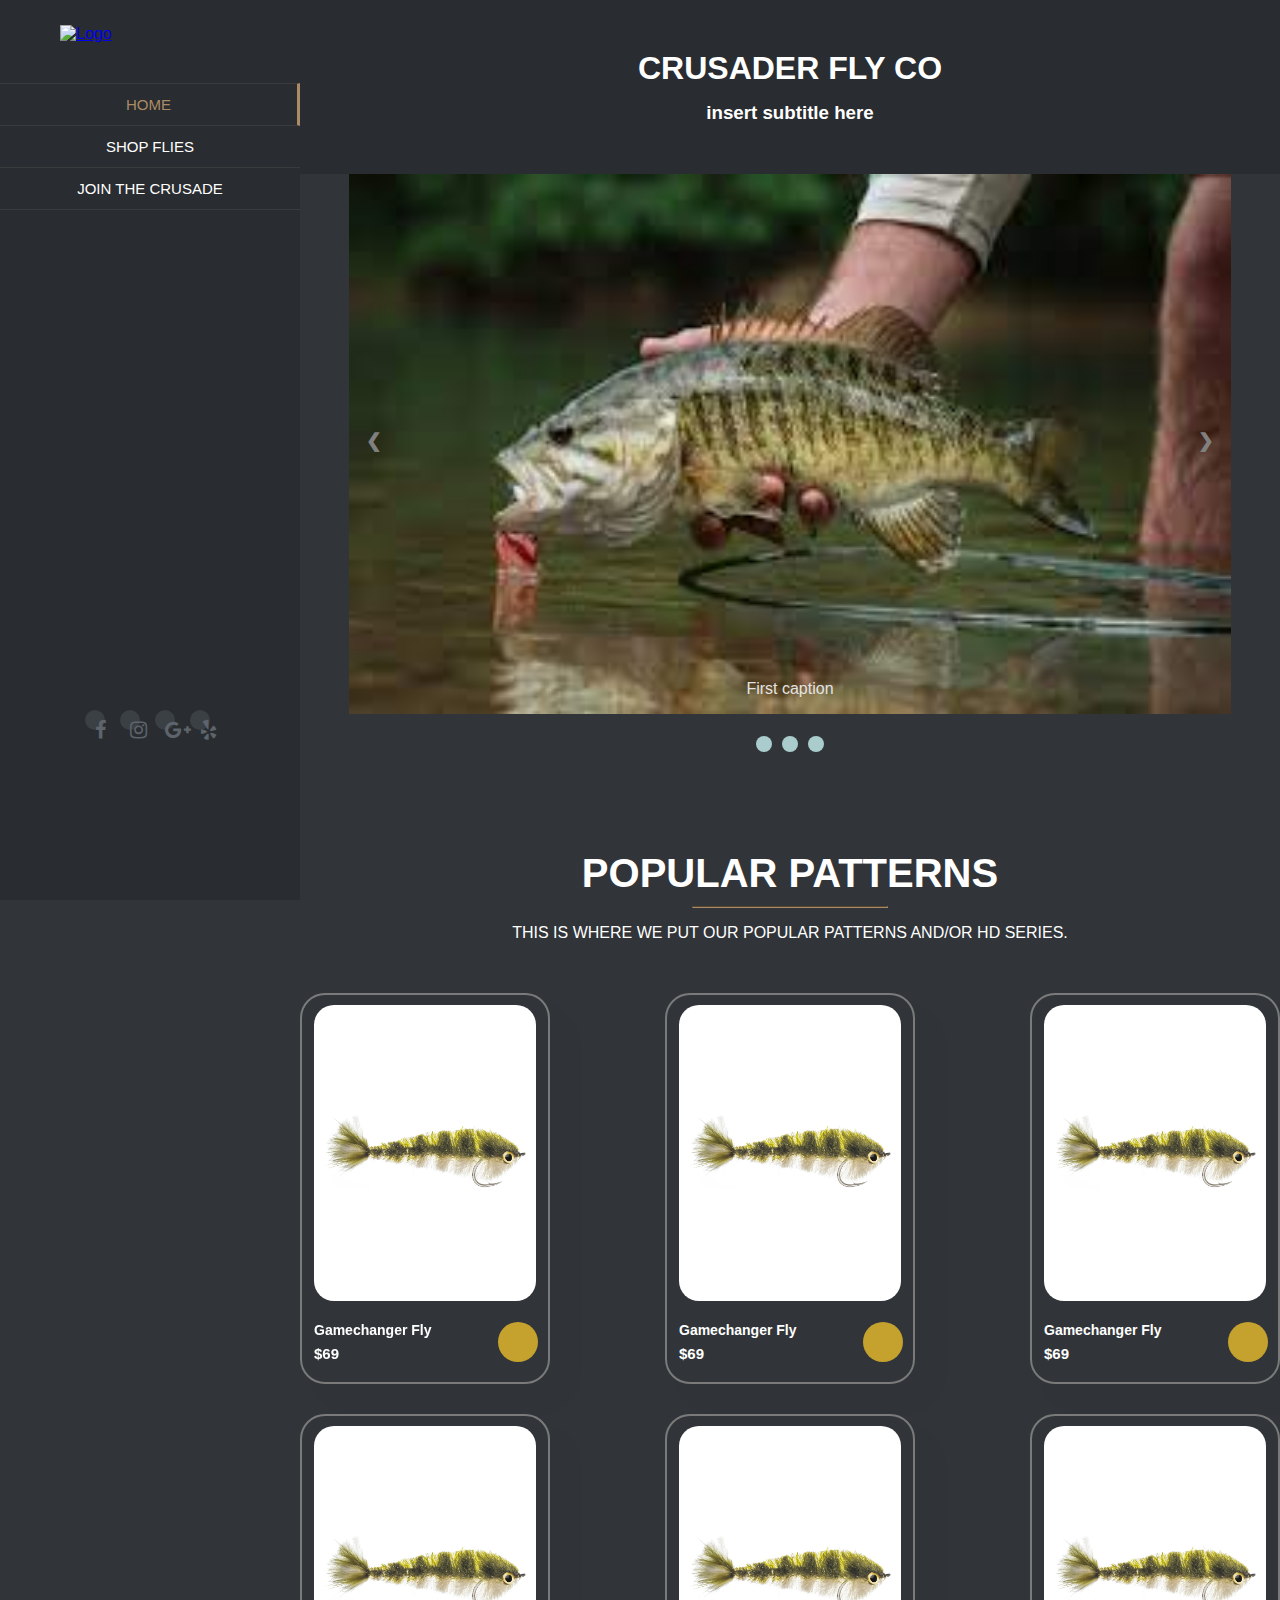
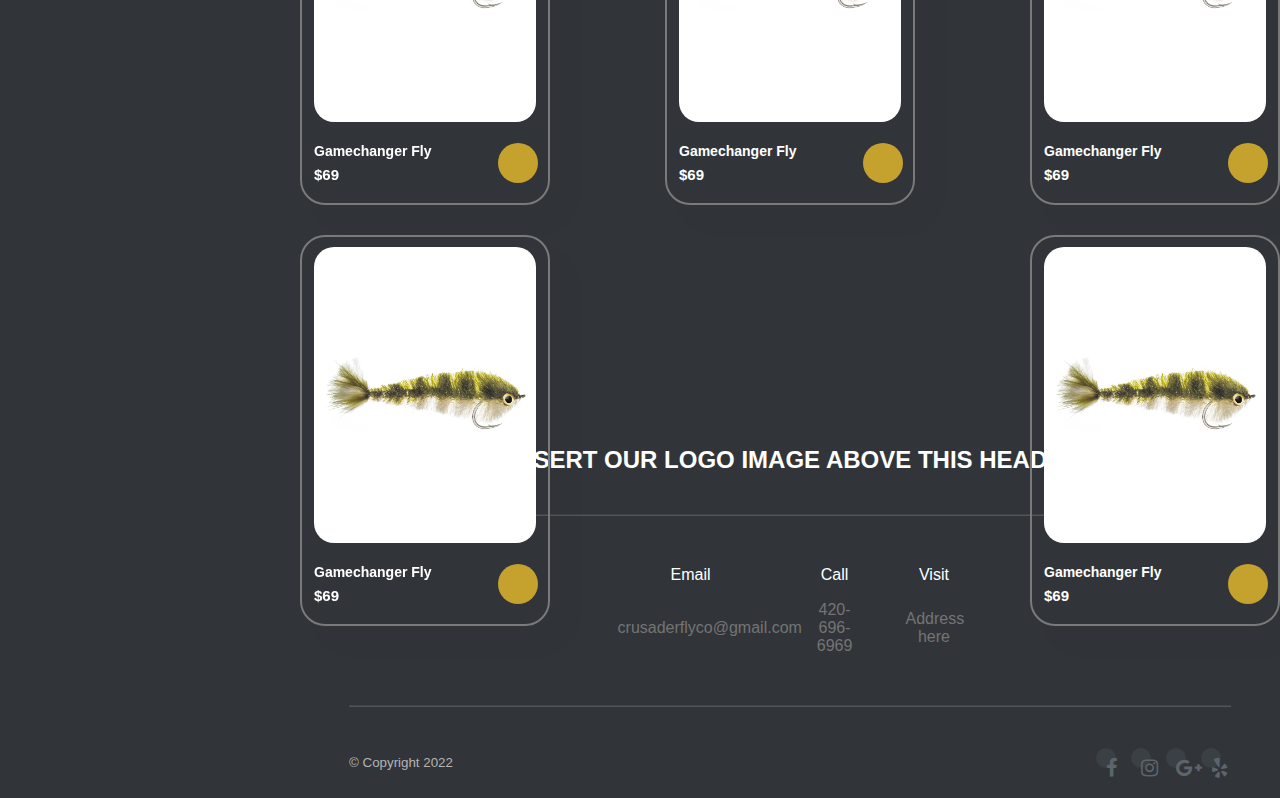
==== index.html @ 62d6f53c "errors" ====
<!DOCTYPE html>
<html lang="en">
<head>
    <meta charset="UTF-8">
    <meta http-equiv="X-UA-Compatible" content="IE=edge">
    <meta name="viewport" content="width=device-width, initial-scale=1.0">
    <title>Crusader Fly Co.</title>
    <link rel="stylesheet" href="/develop/style.css">
    <link href="https://stackpath.bootstrapcdn.com/font-awesome/4.7.0/css/font-awesome.min.css" rel="stylesheet"
    integrity="sha384-wvfXpqpZZVQGK6TAh5PVlGOfQNHSoD2xbE+QkPxCAFlNEevoEH3Sl0sibVcOQVnN" crossorigin="anonymous">
</head>
<body>
 <!--main section-->
 <div class="fly-shop-container">

     <!--left nav-->
     <div class="left-nav-column">
        <a href="/"><img class="logo" src="" alt="Logo"></a>
        <nav>
            <ul class="left-navbar">
                <li class="left-navbar-li-top active"><a href="#">Home</a></li>
                <li><a href="#">Shop Flies</a></li>
                <li><a href="#">Join the Crusade</a></li>
            </ul>
        </nav>
        <div class="social-icons">
            <ul>
                <li>
                    <a href="#" target="_blank"><i class="fa fa-facebook"></i></a>
                </li>
                <li>
                    <a href="#" target="_blank"><i class="fa fa-instagram"></i></a>
                </li>
                <li>
                    <a href="#" target="_blank"><i class="fa fa-google-plus"></i></a>
                </li>
                <li>
                    <a href="#" target="_blank"><i class="fa fa-yelp"></i></a>
                </li>
            </ul>
        </div>
     </div>


     <!-- header section -->
     <div class="header">
        <h1>CRUSADER FLY CO</h1>
        <h3 class="header-h3">insert subtitle here</h3>
    </div>


    <!-- body section -->
    <div class="body">
        <div class="body-container">

            <div class="slideshow-container fade">
                <!-- Full images with numbers and message Info -->
                <div class="Containers">
                  <img src="../carousel-images/smallmouth.jpeg" class="carousel-img1" style="width:100%">
                  <div class="Info">First caption</div>
                </div>
              
                <div class="Containers">
                  <img src="../carousel-images/musky.jpeg" class="carousel-img2" style="width:100%">
                  <div class="Info">Second Caption</div>
                </div>
              
                <div class="Containers">
                  <img src="../carousel-images/trout.jpeg" class="carousel-img3" style="width:100%">
                  <div class="Info">Third Caption</div>
                </div>

                 
                <div class="Containers">
                    <img src="../carousel-images/flyguy.jpeg" class="carousel-img4" style="width:100%">
                    <div class="Info">fourth Caption</div>
                  </div>
              
                <!-- Back and forward buttons -->
                <a class="Back" onclick="plusSlides(-1)">&#10094;</a>
                <a class="forward" onclick="plusSlides(1)">&#10095;</a>
              </div>
              <br>
              
              <!-- The circles/dots -->
              <div style="text-align:center">
                <span class="dots" onclick="currentSlide(1)"></span>
                <span class="dots" onclick="currentSlide(2)"></span>
                <span class="dots" onclick="currentSlide(3)"></span>
              </div> 
        </div>

<section id="product1">
        <div class="popular-patterns">
            <div class="popular-patterns-text">
                <h2>POPULAR PATTERNS</h2>
                <hr class="hr-two">
                <p>this is where we put our popular patterns and/or HD series.</p>
            <div class="pro-container">
               <div class="pro">
                   <img src="../popular-patterns-img/chockletts-mini-finesse-game-changer-tan-olive.jpeg" alt="gamechanger">
                   <div class="des">
                    <span></span>
                       <h5>Gamechanger Fly</h5>
                       <h4>$69</h4>
                   </div>
                   <a href="#"><i class="fal fa-shopping-cart cart"></i></a>
               </div>

               <div class="pro">
                <img src="../popular-patterns-img/chockletts-mini-finesse-game-changer-tan-olive.jpeg" alt="gamechanger">
                <div class="des">
                 <span></span>
                    <h5>Gamechanger Fly</h5>
                    <h4>$69</h4>
                </div>
                <a href="#"><i class="fal fa-shopping-cart cart"></i></a>
            </div>

            <div class="pro">
                <img src="../popular-patterns-img/chockletts-mini-finesse-game-changer-tan-olive.jpeg" alt="gamechanger">
                <div class="des">
                 <span></span>
                    <h5>Gamechanger Fly</h5>
                    <h4>$69</h4>
                </div>
                <a href="#"><i class="fal fa-shopping-cart cart"></i></a>
            </div>

            <div class="pro">
                <img src="../popular-patterns-img/chockletts-mini-finesse-game-changer-tan-olive.jpeg" alt="gamechanger">
                <div class="des">
                 <span></span>
                    <h5>Gamechanger Fly</h5>
                    <h4>$69</h4>
                </div>
                <a href="#"><i class="fal fa-shopping-cart cart"></i></a>
            </div>

            <div class="pro">
                <img src="../popular-patterns-img/chockletts-mini-finesse-game-changer-tan-olive.jpeg" alt="gamechanger">
                <div class="des">
                 <span></span>
                    <h5>Gamechanger Fly</h5>
                    <h4>$69</h4>
                </div>
                <a href="#"><i class="fal fa-shopping-cart cart"></i></a>
            </div>

            <div class="pro">
                <img src="../popular-patterns-img/chockletts-mini-finesse-game-changer-tan-olive.jpeg" alt="gamechanger">
                <div class="des">
                 <span></span>
                    <h5>Gamechanger Fly</h5>
                    <h4>$69</h4>
                </div>
                <a href="#"><i class="fal fa-shopping-cart cart"></i></a>
            </div>

            <div class="pro">
                <img src="../popular-patterns-img/chockletts-mini-finesse-game-changer-tan-olive.jpeg" alt="gamechanger">
                <div class="des">
                 <span></span>
                    <h5>Gamechanger Fly</h5>
                    <h4>$69</h4>
                </div>
                <a href="#"><i class="fal fa-shopping-cart cart"></i></a>
            </div>

            <div class="pro">
                <img src="../popular-patterns-img/chockletts-mini-finesse-game-changer-tan-olive.jpeg" alt="gamechanger">
                <div class="des">
                 <span></span>
                    <h5>Gamechanger Fly</h5>
                    <h4>$69</h4>
                </div>
                <a href="#"><i class="fal fa-shopping-cart cart"></i></a>
            </div>

            </div>
            </div>
        </div>
</section>

    
<footer>
            <div class="logo-container">
                <!-- <img class="footer-logo" src="/assets/img/Logo-Newport-Transparent-White.png"  alt="logo"> -->
                <h2 class="footer-h2">Insert our logo image above this header</h2>
            </div>
            <hr class="footer-hr">

            <table class="footer-table">
                <tr>
                    <td>Email</td>
                    <td>Call</td>
                    <td>Visit</td>
                </tr>
                <tr class="third">
                    <td>crusaderflyco@gmail.com</td>
                    <td>420-696-6969</td>
                    <td>Address here</td>
                </tr>
            </table>

            <hr class="footer-hr">

            <p><small>&copy; Copyright 2022</small></p>
            <div class="social-icons-footer">
                <ul>
                    <li>
                        <a href="#" target="_blank"><i class="fa fa-facebook"></i></a>
                    </li>
                    <li>
                        <a href="#" target="_blank"><i class="fa fa-instagram"></i></a>
                    </li>
                    <li>
                        <a href="#" target="_blank"><i class="fa fa-google-plus"></i></a>
                    </li>
                    <li>
                        <a href="#" target="_blank"><i class="fa fa-yelp"></i></a>
                    </li>
                </ul>
            </div>

        </div>
</footer>
    </div>
</div>

<script src="/develop/script.js"></script>
</body>
</html>
---- develop/style.css ----
* {
    margin: 0;
    padding: 0;
    scroll-snap-align: start;
    scroll-behavior: smooth;
}

body {
    font-family: "Unica One", Arial, Helvetica, sans-serif;
    background-color: #313539;
}

/* CSS Grid */

.fly-shop-container {
    display: grid;
    grid-template-columns: 300px 1fr;
    grid-column-gap: 0px;
    grid-row-gap: 0px;
}

.left-nav-column {
    grid-area: 1 / 1 / 3 / 2;
}

.header {
    grid-area: 1 / 2 / 2 / 3;
}

.body {
    grid-area: 2 / 2 / 3 / 3;
}

/* header */

.header {
    text-align: center;
    background-color: #292c30;
    color: #fff;
    padding: 50px;
}

.header-h3 {
    margin-top: 15px;
}

/* left nav column */

.left-nav-column {
    background-color: #292c30;
    position: fixed;
    height: 100vh;
    width: 300px;
}

.logo {
    width: 200px;
    height: auto;
    display: block;
    padding: 10px;
    margin: 15px auto 30px auto;
}

.left-navbar {
    display: block;
    text-align: center;
    list-style: none;
}

.left-navbar li {
    border-bottom: 1px solid rgba(82, 82, 82, 0.4);
    padding: 12px;
    text-transform: uppercase;
    font-size: 15px;
}

.left-navbar li a {
    color: #fff;
    text-decoration: none;
}

.left-navbar-li-top {
    border-top: 1px solid rgba(82, 82, 82, 0.4);
}

.active {
    border-right: 3px solid #ab8b65;
}

.active a {
    color: #ab8b65 !important;
}

.social-icons {
    margin-top: 20px;
}

.social-icons {
    text-align: center;
    padding-top: 450px;
}

.social-icons ul {
    display: inline-block;
}

.social-icons ul li {
    list-style-type: none;
    float: left;
    padding: 30px 10px 0 5px;
    font-size: 20px;
}

.fa {
    background-color: #3b4045;
    color: #5d646b;
    padding: 10px;
    width: 20px;
    height: 20px;
    border-radius: 50%;
}

.fa:hover {
    opacity: .6;
}

/* body */

.body {
    background-color: #313539;
}

.body-container {
    width: 90%;
    margin: auto;
}

.body-main-img {
    width: 80%;
    height: auto;
    padding: 5%;
    display: block;
    margin: auto;
}

.body h1 {
    color: #fff;
    font-size: 35px;
}

.body h3 {
    color: #ab8b65;
    font-size: 15px;
}

.body h1, .body h3 {
    text-transform: uppercase;
    margin: 20px 0;
}

.hr-one {
    border-color: #ab8b65;
    width: 20%;
    margin: -5px 0 40px 0;
}

.body p {
    color: #b5b3b3;
    line-height: 30px;
    padding-bottom: 20px;
}

.body-pic-1 {
    width: 40%;
    height: auto;
    margin-bottom: 100px;
}

.image-1 {
    height: 700px;
    width: auto;
    object-fit: 100%;
}

.image-2 {
    height: 700px;
    object-fit: cover;
    width: 100%;
}

.popular-patterns {
    height: 100vh;
    background-attachment: fixed;
    background-position: center;
    background-repeat: no-repeat;
    background-size: cover;
    text-align: center;
}

.hr-two {
    border-color: #ab8b65;
    width: 20%;
    margin: auto;
}

.popular-patterns h2, .popular-patterns p {
    color: #fff;
    text-transform: uppercase;
    width: 80%;
    margin: auto;
    padding: 10px;
}

.popular-patterns h2 {
    padding-top: 95px;
    font-size: 40px;
}

.hours-table {
    color: #b5b3b3;
}

.hours-row {
    background-color: rgb(36, 41, 45);
}

.image-table {
    height: 500px;
    object-fit: cover;
    width: 100%;
}

.img-row {
    display: grid;
    grid-template-columns: repeat(2, 50%);
}

.hours-row {
    display: grid;
    grid-template-columns: repeat(2, 50%);
    background-color: rgb(36, 41, 45);
}

.left {
    grid-area: 1 / 1 / 2 / 2;
    width: 90%;
    margin: auto;
}

.right {
    grid-area: 1 / 2 / 2 / 3;
}

.left h3 {
    font-size: 25px;
}

.line-under-table {
    border-color: #ab8b65;
    width: 30%;
}

.hours-table tr td {
    padding: 15px;
    text-align: left;
}

footer {
    background-color: #313539;
    width: 90%;
    margin: auto;
    padding-top: 300px;
}

footer h2 {
    color: #fff;
}

.footer-hr {
    border-color: rgba(211, 211, 211, 0.2);
    margin: 40px 0;
}

.footer-logo {
    width: 100px;
    height: auto;
}

.logo-container {
    display: flex;
    justify-content: center;
    margin-top: 50px;
}

.footer-h2 {
    text-transform: uppercase;
    padding: 40px 0 0 10px;
}

.social-icons-footer {
    text-align: right;
    margin-top: -50px;
}

.social-icons-footer ul {
    display: inline-block;
}

.social-icons-footer ul li {
    list-style-type: none;
    float: left;
    padding: 0 10px 0 5px;
    font-size: 20px;
}

.footer-table {
    color: #fff;
    text-align: center;
    margin: auto;
}

.footer-table tr td {
    padding: 2% 5%;
}

.third  td{
    color: #747474;
}

* {box-sizing:border-box}

/* Slideshow container */
.slideshow-container {
  max-width: 1000px;
  position: relative;
  margin: auto;
}

/* Make the images invisible by default */
.Containers {
  display: none;
}

/* forward & Back buttons */
.Back, .forward {
  cursor: pointer;
  position: absolute;
  top: 48%;
  width: auto;
  margin-top: -23px;
  padding: 17px;
  color: grey;
  font-weight: bold;
  font-size: 19px;
  transition: 0.4s ease;
  border-radius: 0 5px 5px 0;
  user-select: none;
}

/* Place the "forward button" to the right */
.forward {
  right: 0;
  border-radius: 4px 0 0 4px;
}

/*when the user hovers,add a black background with some little opacity */
.Back:hover, .forward:hover {
  background-color: rgba(0,0,0,0.8);
}

/* Caption Info */
.Info {
  color: #e3e3e3;
  font-size: 16px;
  padding: 10px 14px;
  position: absolute;
  bottom: 10px;
  width: 100%;
  text-align: center;
}

/* Worknumbering (1/3 etc) */
.MessageInfo {
  color: #f2f2f3;
  font-size: 14px;
  padding: 10px 14px;
  position: absolute;
  top: 0;
}

/* The circles or bullets and indicators */
.dots {
  cursor: pointer;
  height: 16px;
  width: 16px;
  margin: 0 3px;
  background-color: #acc;
  border-radius: 50%;
  display: inline-block;
  transition: background-color 0.5s ease;
}

.enable, .dots:hover {
  background-color: #717161;
}

/* Faint animation */
.fade {
  -webkit-animation-name: fade;
  -webkit-animation-duration: 1.4s;
  animation-name: fade;
  animation-duration: 1.4s;
}

@-webkit-keyframes fade {
  from {opacity: .5}
  to {opacity: 2}
}

@keyframes fade {
  from {opacity: .5}
  to {opacity: 2}
}

.carousel-img1{
    height: 60vh;

}

.carousel-img2{
    height: 60vh;
   
}

.carousel-img3{
    height: 60vh;


}

.carousel-img4{
    height: 60vh;


}

#popular-patterns-imgs {
    display: grid;
    grid: repeat(2, 60px) / auto-flow 80px;
  }
  
  #popular-patterns-imgs > div {
    background-color: #8ca0ff;
    width: 50px;
    height: 50px;
  }

  #product1 {
      text-align: center;
  }

  #product1 .pro-container{
      display: flex;
      justify-content: space-between;
      padding-top: 20px;
      flex-wrap: wrap;
  }

  #product1 .pro {
      width: 23%;
      min-width: 250px;
      padding: 10px 12px;
      border: 2px solid rgb(122, 122, 122);
      border-radius: 25px;
      cursor: pointer;
      box-shadow: 20px 20px 30px rgba(0, 0, 0, 0.02);
      margin: 15px 0;
      transition: 0.2s ease;
      position: relative;
  }

  #product1 .pro:hover{
    box-shadow: 20px 20px 30px rgba(80, 79, 78, 0.438);
  }

  #product1 .pro img{
      width: 100%;
      border-radius: 20px;
  }

  /* h5{
      color: white;
  }
  h4{
      color: rgb(255, 255, 255);
  } */

  #product1 .pro .des{
      text-align: start;
      padding: 10px 0;
  }

  #product1 .pro .des h5{
      padding-top: 7px;
      color: white;
      font-size: 14px;
  }

  #product1 .pro .des h4{
      padding-top: 7px;
      font-size: 15px;
      font-weight: 700;
      color: white;
  }

  #product1 .pro .cart{
      width: 40px;
      height: 40px;
      line-height: 40px;
      border-radius: 50px;
      background-color: rgb(197, 162, 45);
      font-weight: 500;
      color: white;
      position: absolute;
      bottom: 20px;
      right: 10px;
  }
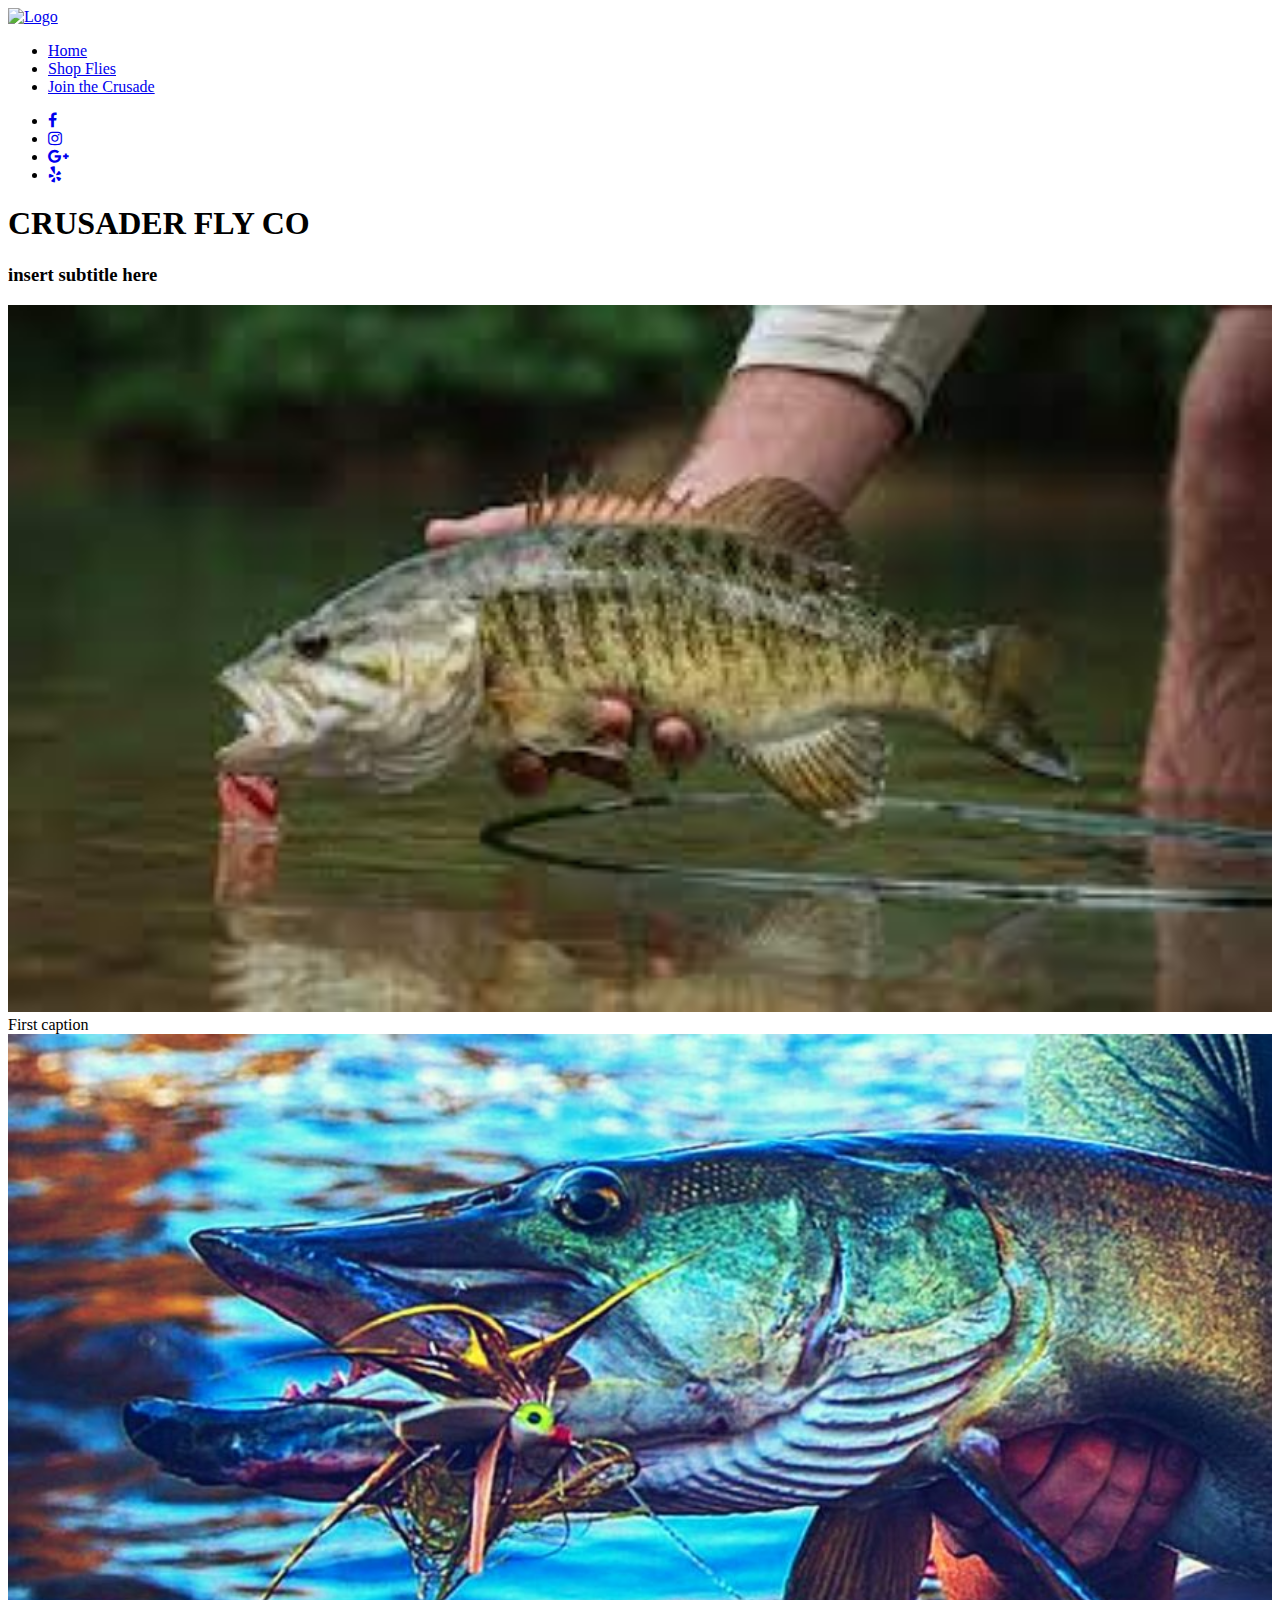
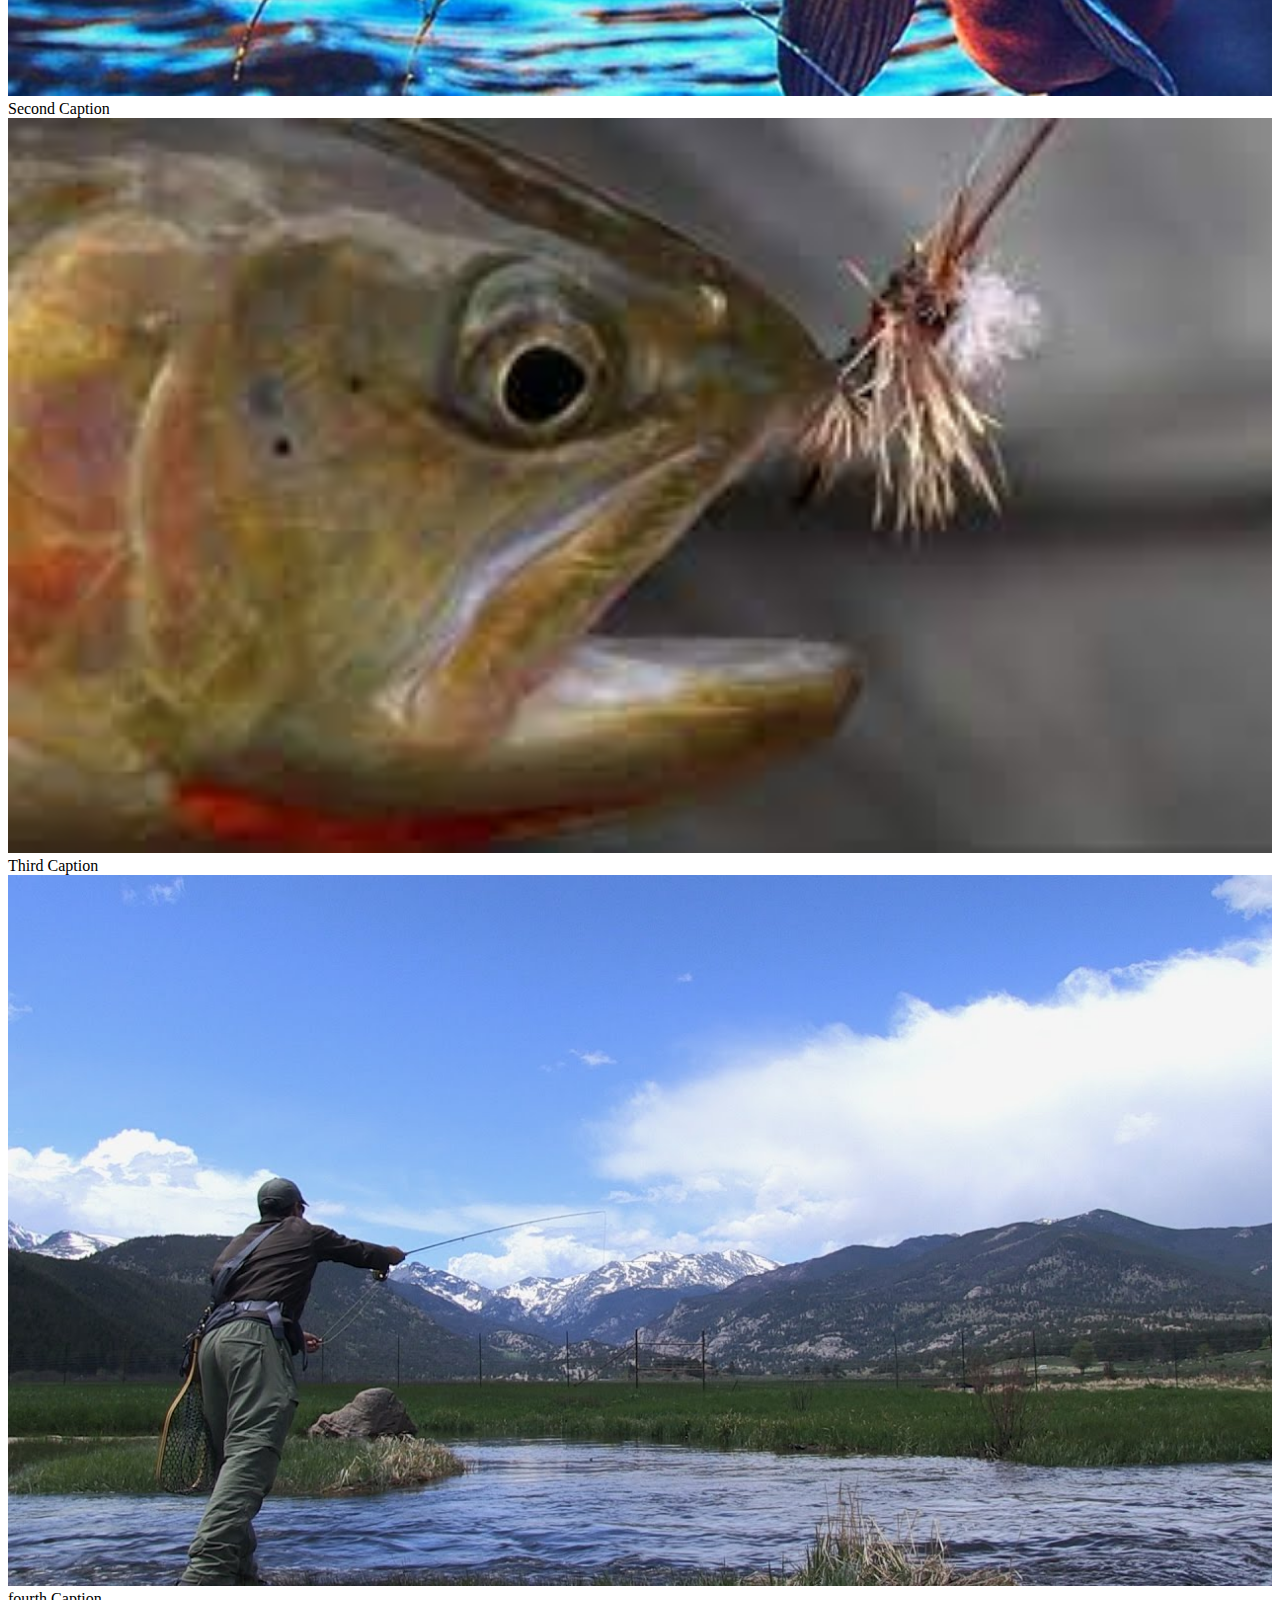
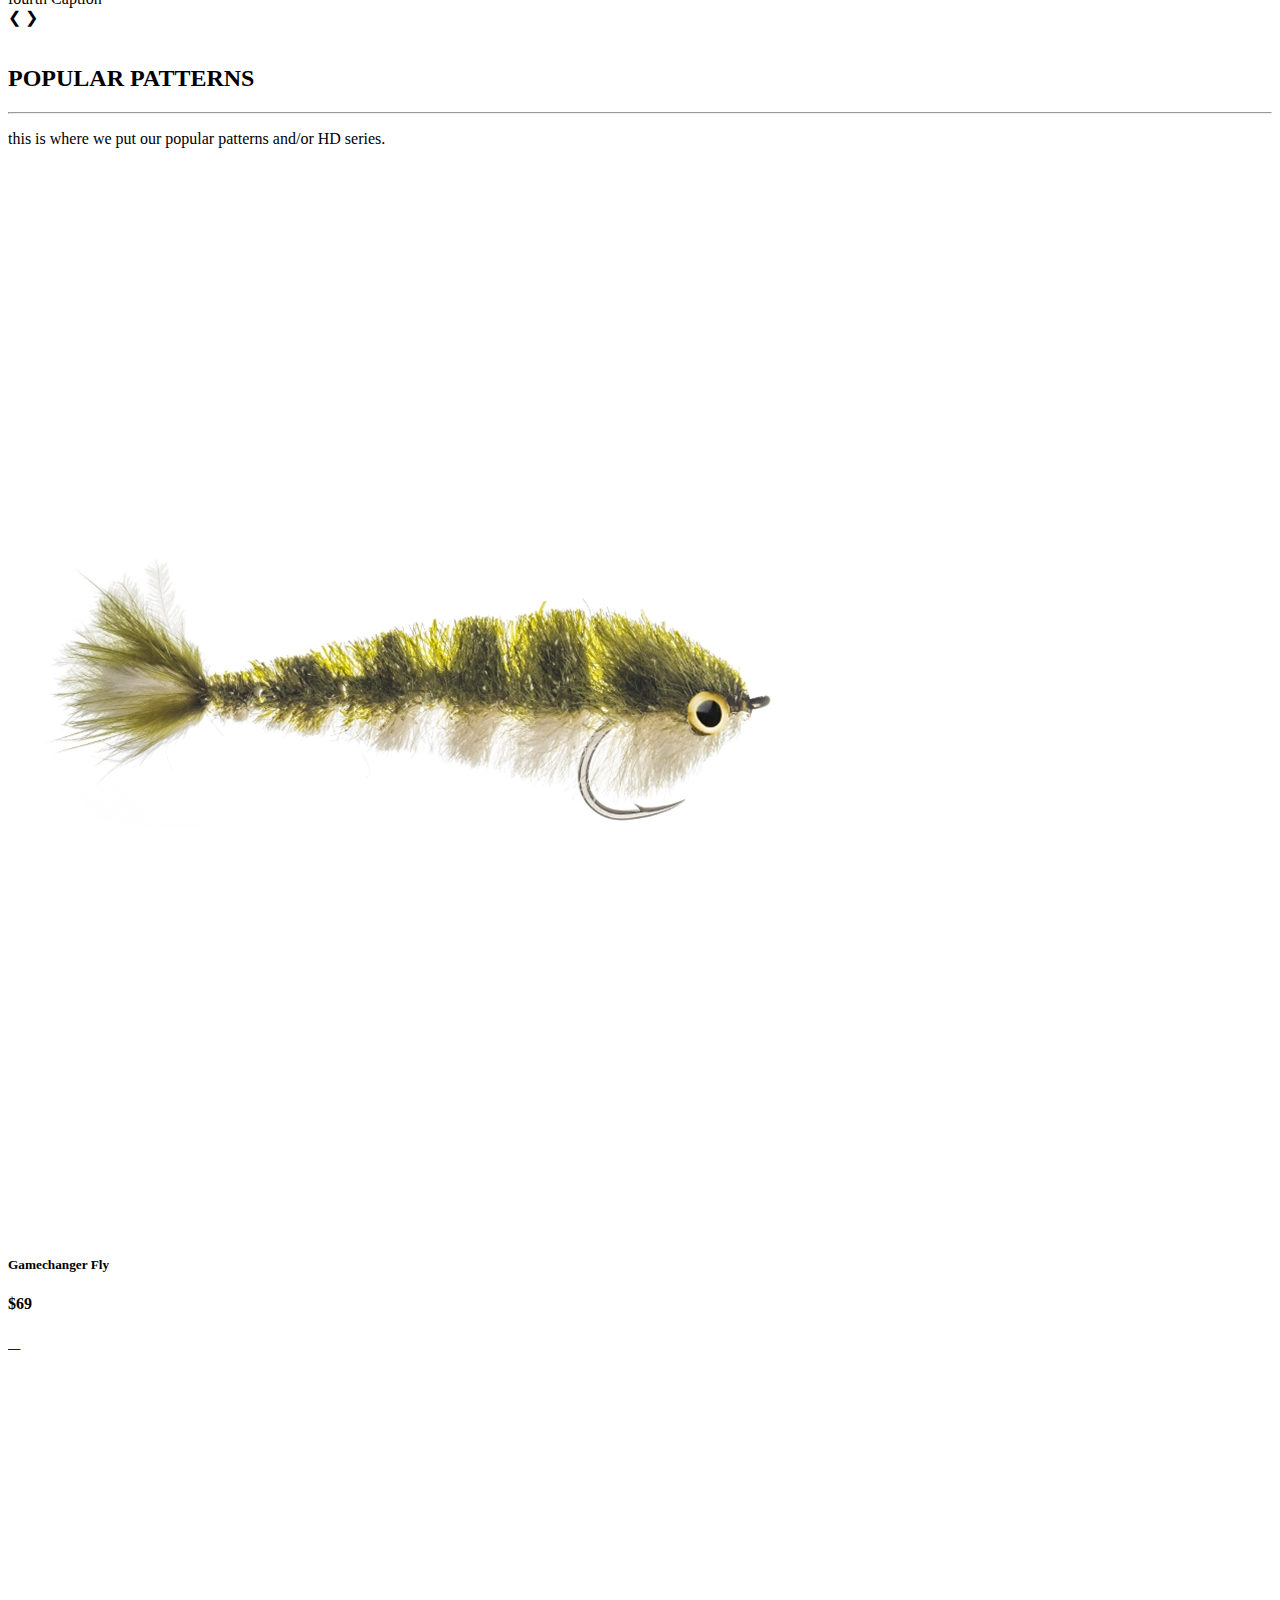
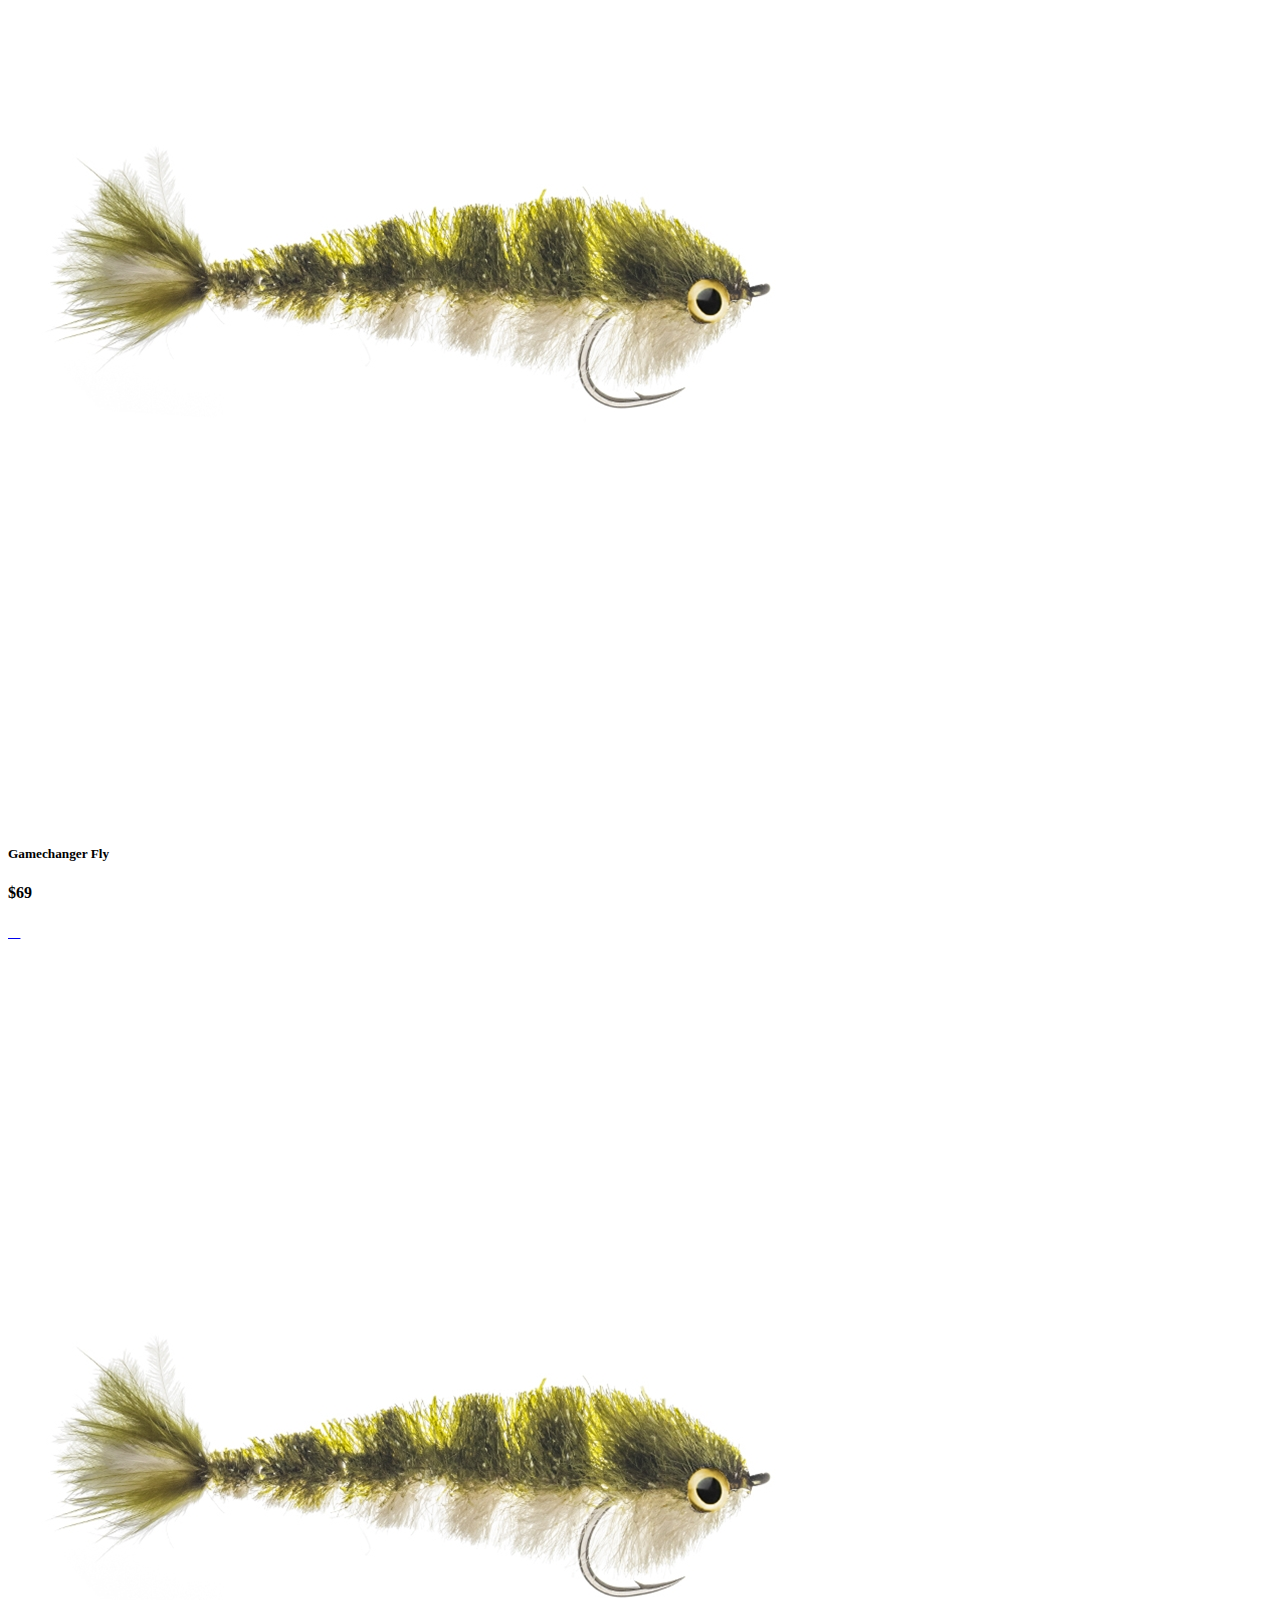
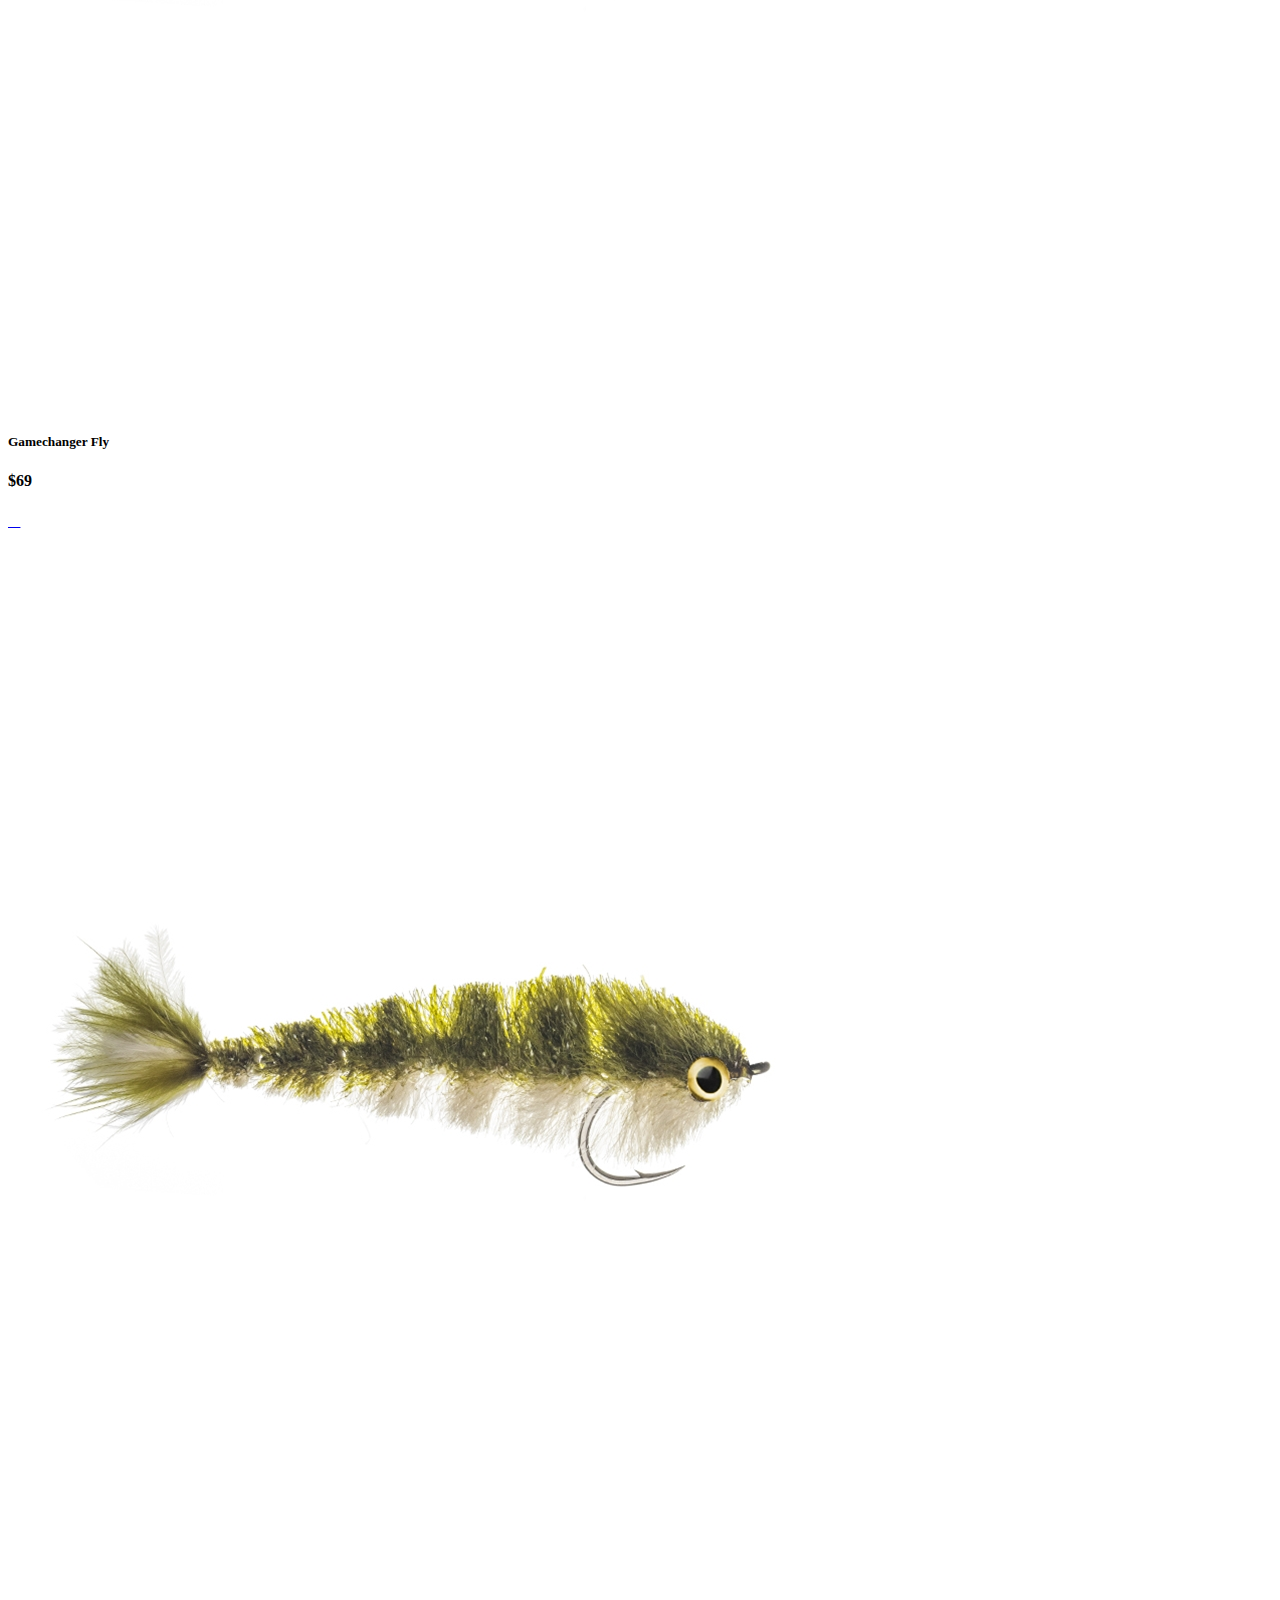
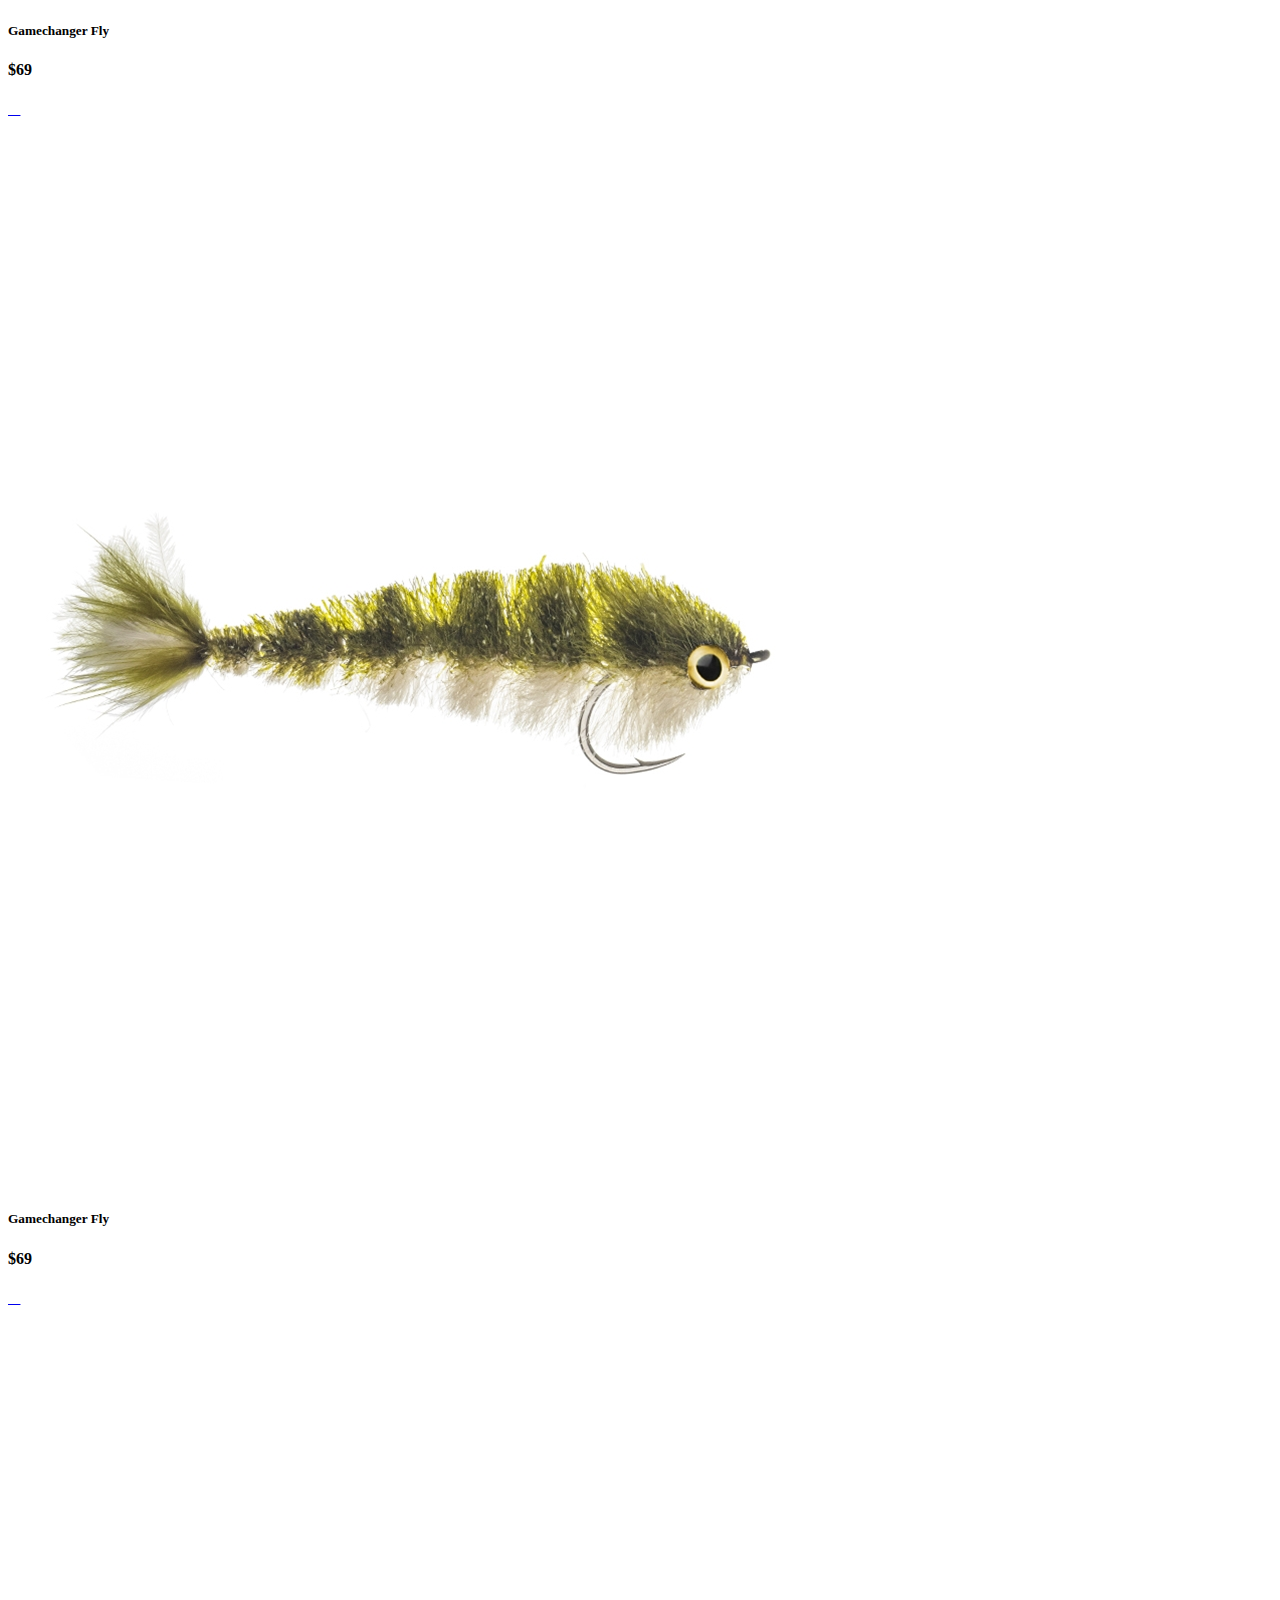
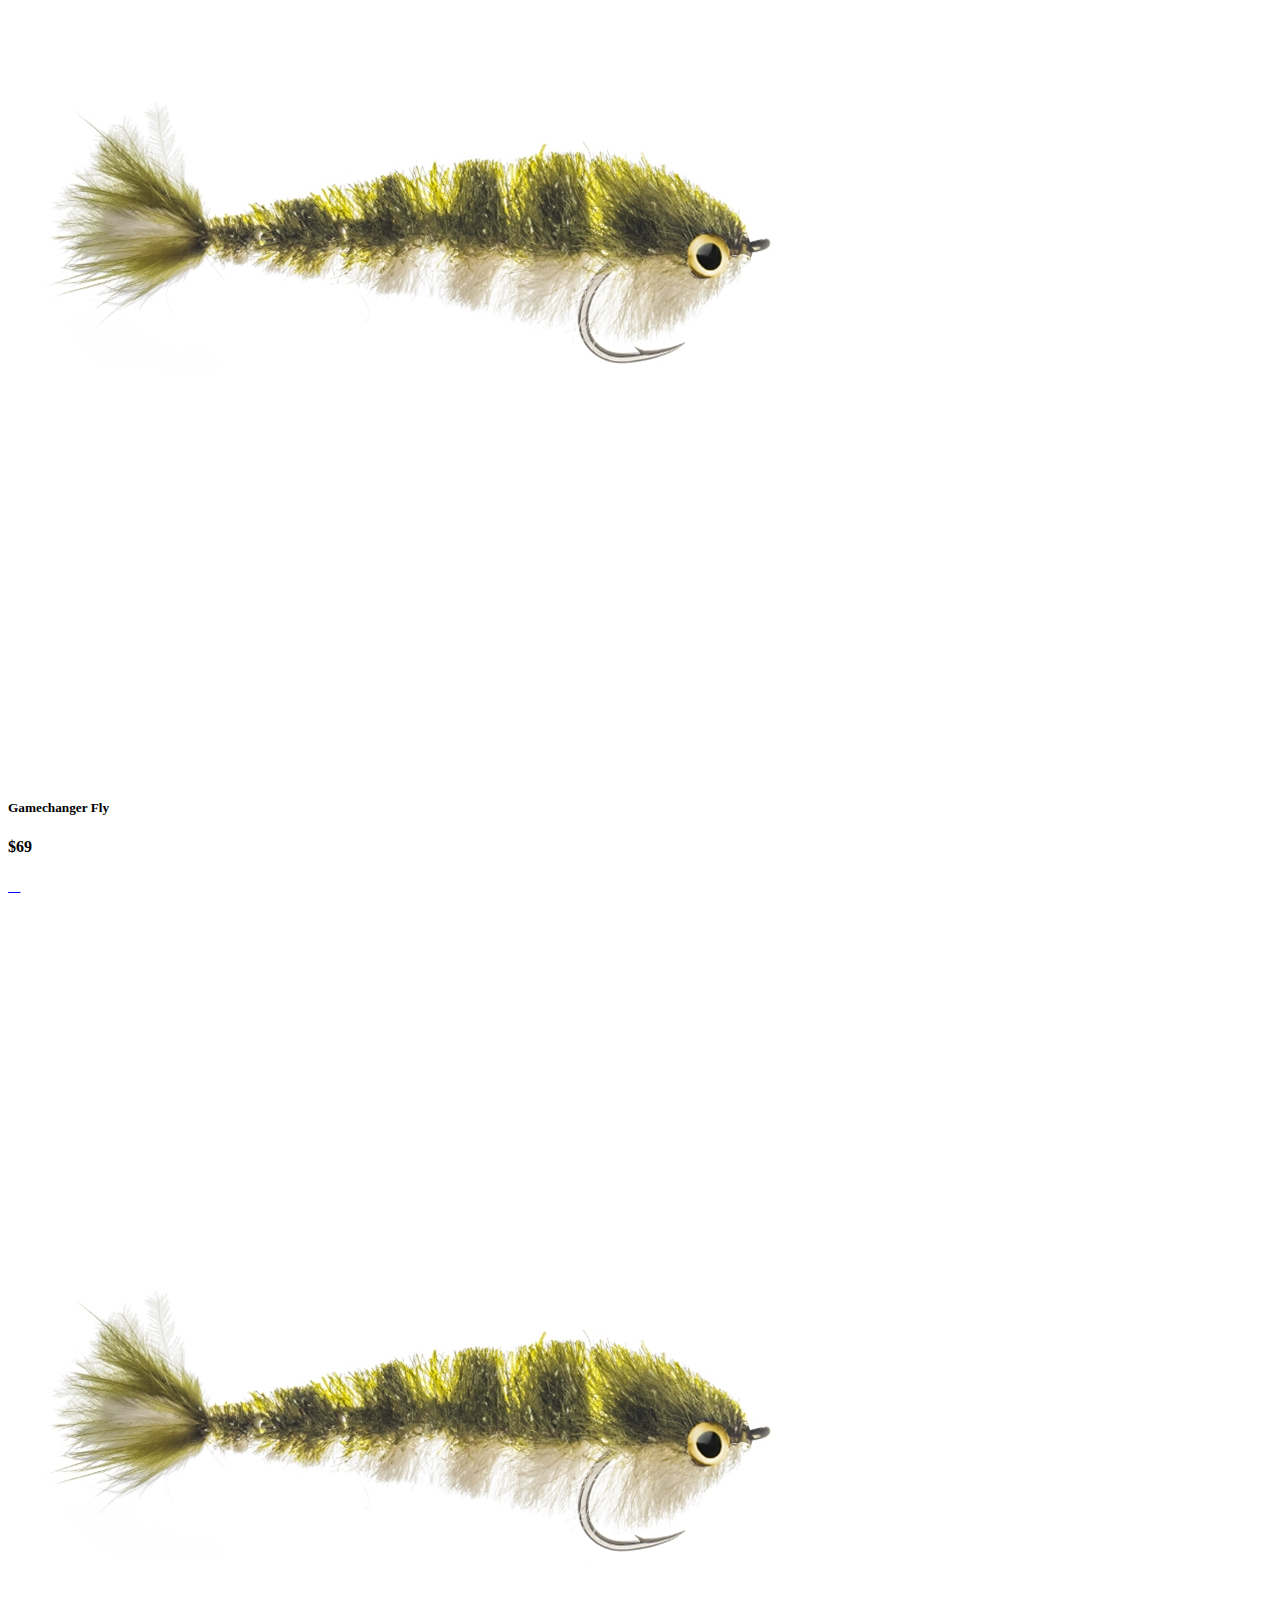
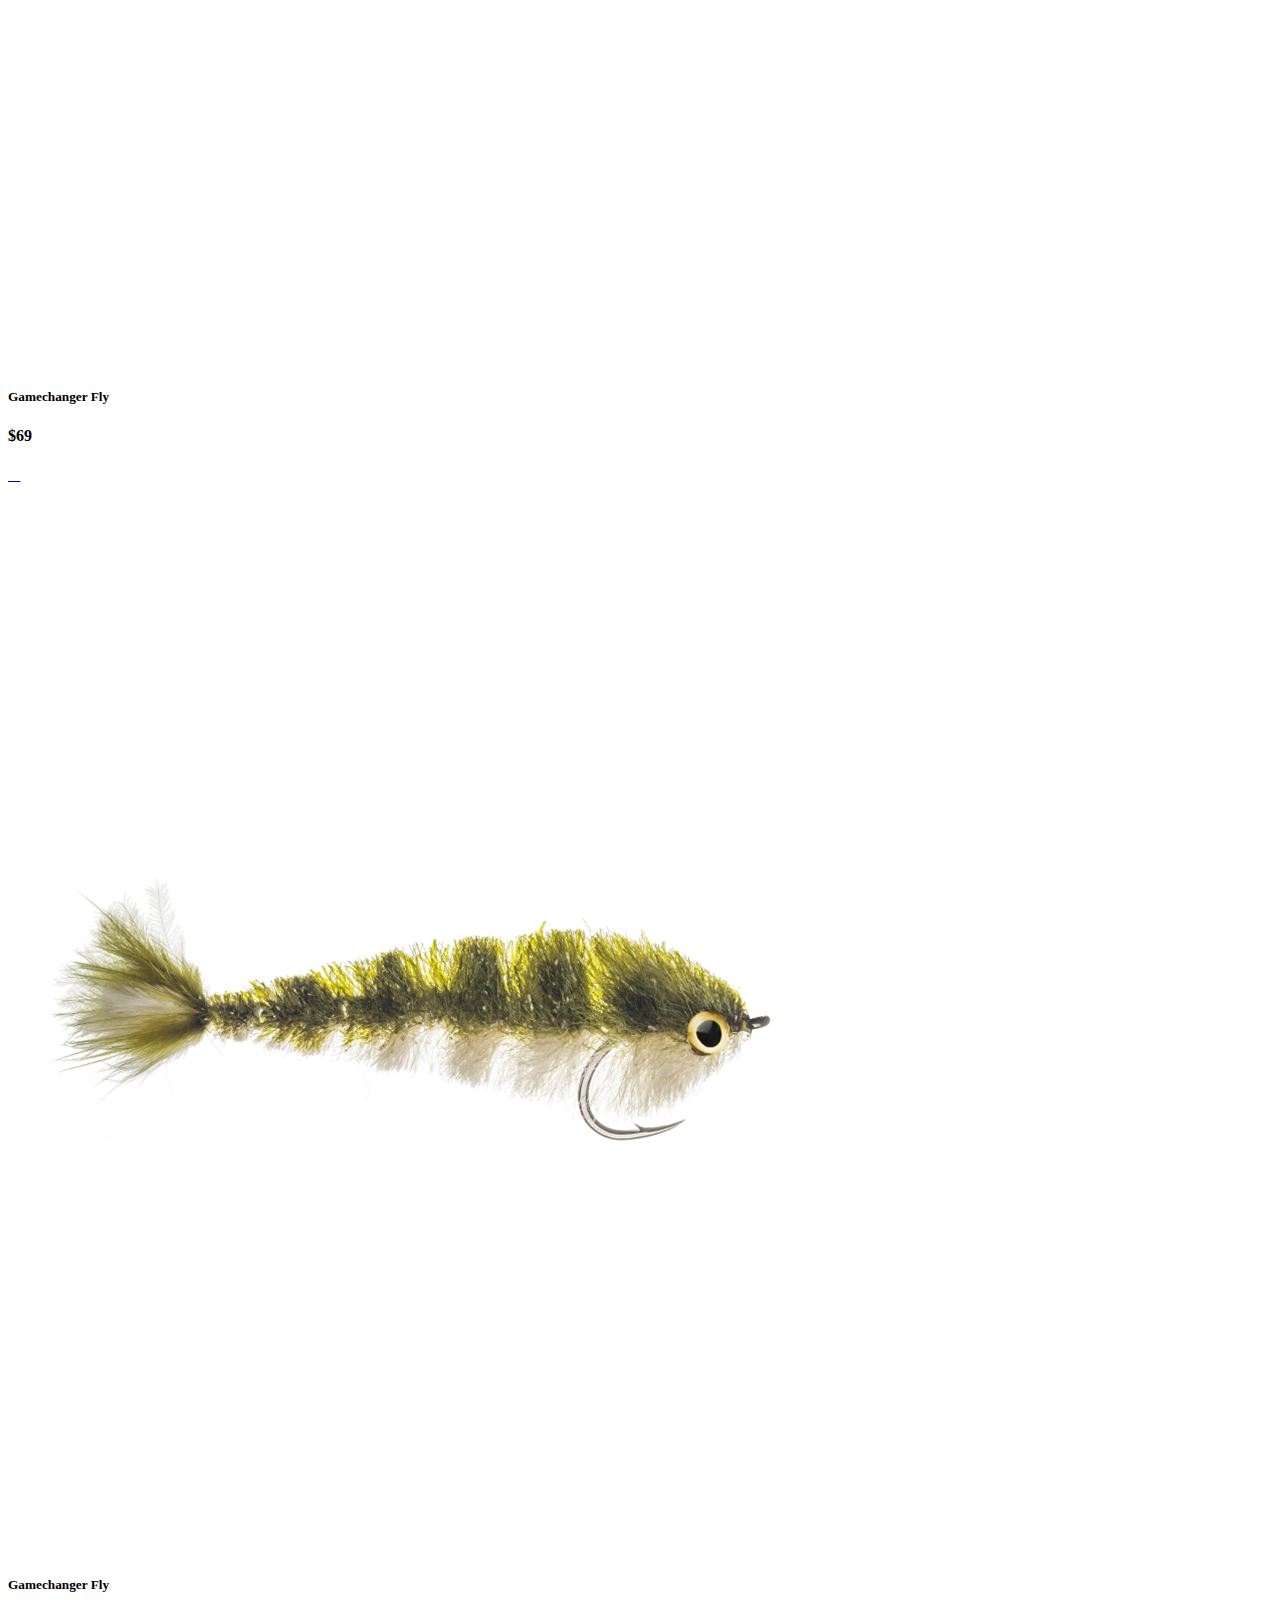
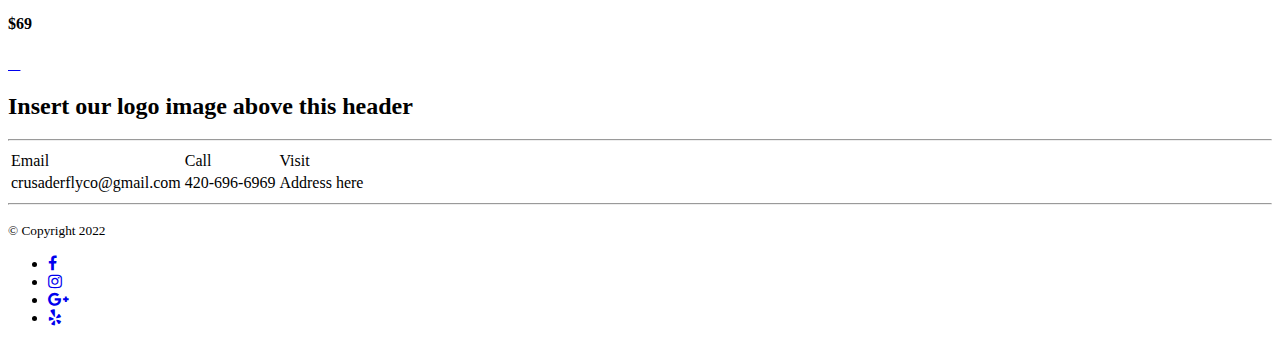
==== commit 6471f7e9: "maybe fixed" ====
--- a/index.html
+++ b/index.html
@@ -5,7 +5,7 @@
     <meta http-equiv="X-UA-Compatible" content="IE=edge">
     <meta name="viewport" content="width=device-width, initial-scale=1.0">
     <title>Crusader Fly Co.</title>
-    <link rel="stylesheet" href="/develop/style.css">
+    <link rel="stylesheet" href="style.css">
     <link href="https://stackpath.bootstrapcdn.com/font-awesome/4.7.0/css/font-awesome.min.css" rel="stylesheet"
     integrity="sha384-wvfXpqpZZVQGK6TAh5PVlGOfQNHSoD2xbE+QkPxCAFlNEevoEH3Sl0sibVcOQVnN" crossorigin="anonymous">
 </head>
@@ -228,6 +228,6 @@
     </div>
 </div>
 
-<script src="/develop/script.js"></script>
+<script src="script.js"></script>
 </body>
 </html>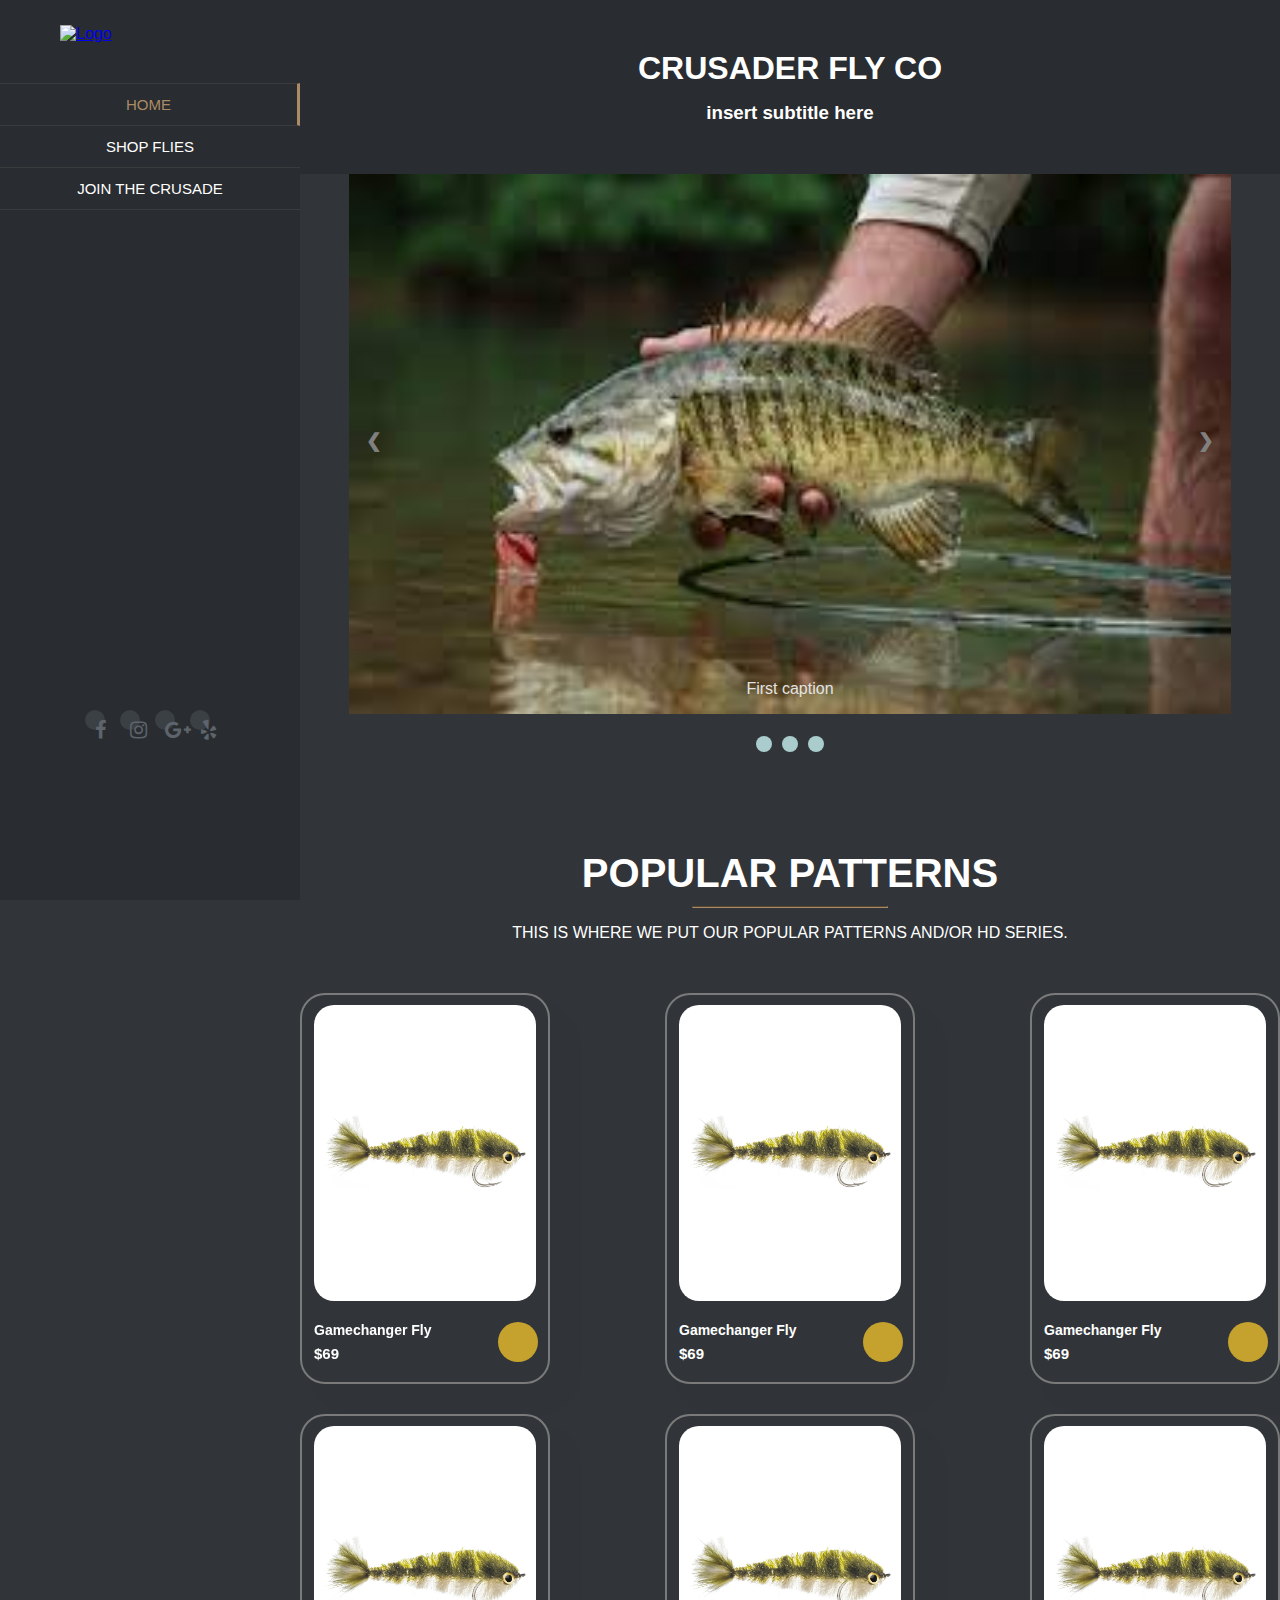
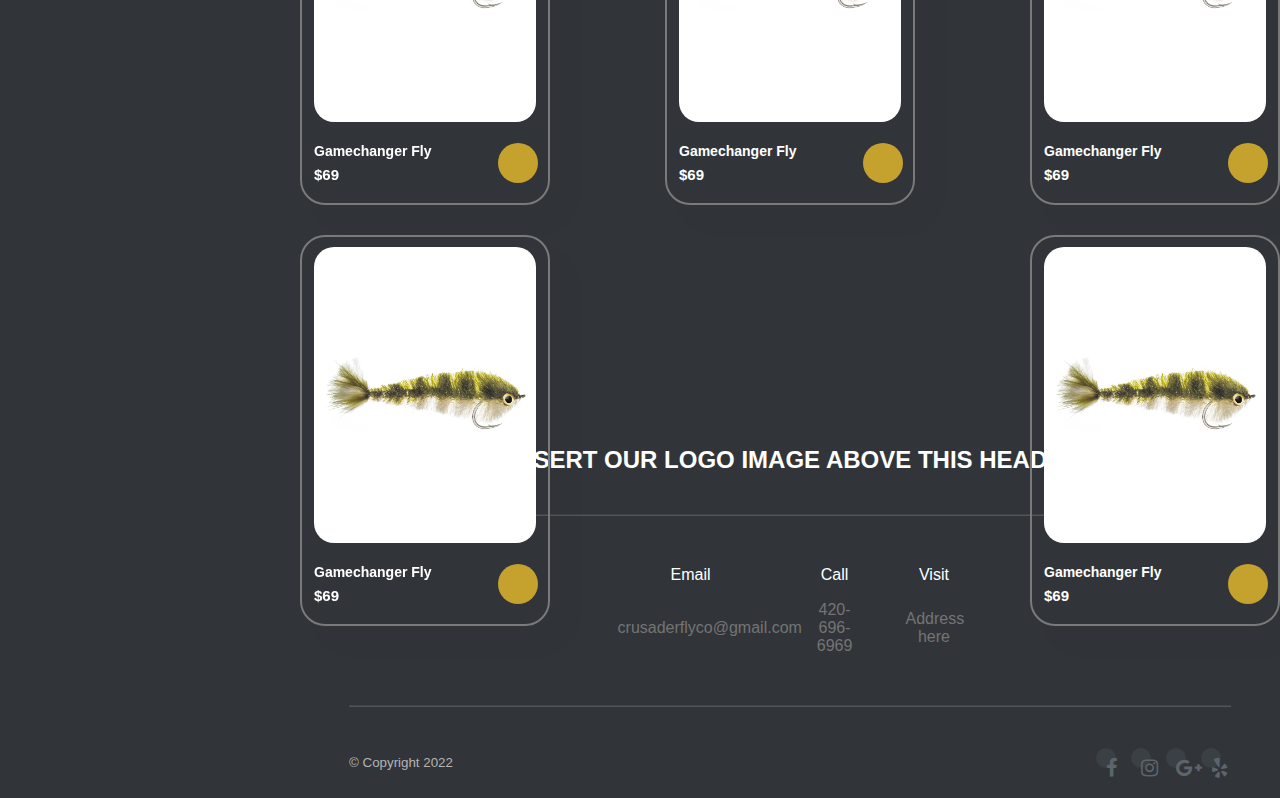
==== commit 45598c4f: "error" ====
--- a/index.html
+++ b/index.html
@@ -5,7 +5,7 @@
     <meta http-equiv="X-UA-Compatible" content="IE=edge">
     <meta name="viewport" content="width=device-width, initial-scale=1.0">
     <title>Crusader Fly Co.</title>
-    <link rel="stylesheet" href="style.css">
+    <link rel="stylesheet" href="develop/style.css">
     <link href="https://stackpath.bootstrapcdn.com/font-awesome/4.7.0/css/font-awesome.min.css" rel="stylesheet"
     integrity="sha384-wvfXpqpZZVQGK6TAh5PVlGOfQNHSoD2xbE+QkPxCAFlNEevoEH3Sl0sibVcOQVnN" crossorigin="anonymous">
 </head>
@@ -228,6 +228,6 @@
     </div>
 </div>
 
-<script src="script.js"></script>
+<script src="develop/script.js"></script>
 </body>
 </html>--- a/develop/style.css
+++ b/develop/style.css
@@ -0,0 +1,528 @@
+
+* {
+    margin: 0;
+    padding: 0;
+    scroll-snap-align: start;
+    scroll-behavior: smooth;
+}
+
+body {
+    font-family: "Unica One", Arial, Helvetica, sans-serif;
+    background-color: #313539;
+}
+
+/* CSS Grid */
+
+.fly-shop-container {
+    display: grid;
+    grid-template-columns: 300px 1fr;
+    grid-column-gap: 0px;
+    grid-row-gap: 0px;
+}
+
+.left-nav-column {
+    grid-area: 1 / 1 / 3 / 2;
+}
+
+.header {
+    grid-area: 1 / 2 / 2 / 3;
+}
+
+.body {
+    grid-area: 2 / 2 / 3 / 3;
+}
+
+/* header */
+
+.header {
+    text-align: center;
+    background-color: #292c30;
+    color: #fff;
+    padding: 50px;
+}
+
+.header-h3 {
+    margin-top: 15px;
+}
+
+/* left nav column */
+
+.left-nav-column {
+    background-color: #292c30;
+    position: fixed;
+    height: 100vh;
+    width: 300px;
+}
+
+.logo {
+    width: 200px;
+    height: auto;
+    display: block;
+    padding: 10px;
+    margin: 15px auto 30px auto;
+}
+
+.left-navbar {
+    display: block;
+    text-align: center;
+    list-style: none;
+}
+
+.left-navbar li {
+    border-bottom: 1px solid rgba(82, 82, 82, 0.4);
+    padding: 12px;
+    text-transform: uppercase;
+    font-size: 15px;
+}
+
+.left-navbar li a {
+    color: #fff;
+    text-decoration: none;
+}
+
+.left-navbar-li-top {
+    border-top: 1px solid rgba(82, 82, 82, 0.4);
+}
+
+.active {
+    border-right: 3px solid #ab8b65;
+}
+
+.active a {
+    color: #ab8b65 !important;
+}
+
+.social-icons {
+    margin-top: 20px;
+}
+
+.social-icons {
+    text-align: center;
+    padding-top: 450px;
+}
+
+.social-icons ul {
+    display: inline-block;
+}
+
+.social-icons ul li {
+    list-style-type: none;
+    float: left;
+    padding: 30px 10px 0 5px;
+    font-size: 20px;
+}
+
+.fa {
+    background-color: #3b4045;
+    color: #5d646b;
+    padding: 10px;
+    width: 20px;
+    height: 20px;
+    border-radius: 50%;
+}
+
+.fa:hover {
+    opacity: .6;
+}
+
+/* body */
+
+.body {
+    background-color: #313539;
+}
+
+.body-container {
+    width: 90%;
+    margin: auto;
+}
+
+.body-main-img {
+    width: 80%;
+    height: auto;
+    padding: 5%;
+    display: block;
+    margin: auto;
+}
+
+.body h1 {
+    color: #fff;
+    font-size: 35px;
+}
+
+.body h3 {
+    color: #ab8b65;
+    font-size: 15px;
+}
+
+.body h1, .body h3 {
+    text-transform: uppercase;
+    margin: 20px 0;
+}
+
+.hr-one {
+    border-color: #ab8b65;
+    width: 20%;
+    margin: -5px 0 40px 0;
+}
+
+.body p {
+    color: #b5b3b3;
+    line-height: 30px;
+    padding-bottom: 20px;
+}
+
+.body-pic-1 {
+    width: 40%;
+    height: auto;
+    margin-bottom: 100px;
+}
+
+.image-1 {
+    height: 700px;
+    width: auto;
+    object-fit: 100%;
+}
+
+.image-2 {
+    height: 700px;
+    object-fit: cover;
+    width: 100%;
+}
+
+.popular-patterns {
+    height: 100vh;
+    background-attachment: fixed;
+    background-position: center;
+    background-repeat: no-repeat;
+    background-size: cover;
+    text-align: center;
+}
+
+.hr-two {
+    border-color: #ab8b65;
+    width: 20%;
+    margin: auto;
+}
+
+.popular-patterns h2, .popular-patterns p {
+    color: #fff;
+    text-transform: uppercase;
+    width: 80%;
+    margin: auto;
+    padding: 10px;
+}
+
+.popular-patterns h2 {
+    padding-top: 95px;
+    font-size: 40px;
+}
+
+.hours-table {
+    color: #b5b3b3;
+}
+
+.hours-row {
+    background-color: rgb(36, 41, 45);
+}
+
+.image-table {
+    height: 500px;
+    object-fit: cover;
+    width: 100%;
+}
+
+.img-row {
+    display: grid;
+    grid-template-columns: repeat(2, 50%);
+}
+
+.hours-row {
+    display: grid;
+    grid-template-columns: repeat(2, 50%);
+    background-color: rgb(36, 41, 45);
+}
+
+.left {
+    grid-area: 1 / 1 / 2 / 2;
+    width: 90%;
+    margin: auto;
+}
+
+.right {
+    grid-area: 1 / 2 / 2 / 3;
+}
+
+.left h3 {
+    font-size: 25px;
+}
+
+.line-under-table {
+    border-color: #ab8b65;
+    width: 30%;
+}
+
+.hours-table tr td {
+    padding: 15px;
+    text-align: left;
+}
+
+footer {
+    background-color: #313539;
+    width: 90%;
+    margin: auto;
+    padding-top: 300px;
+}
+
+footer h2 {
+    color: #fff;
+}
+
+.footer-hr {
+    border-color: rgba(211, 211, 211, 0.2);
+    margin: 40px 0;
+}
+
+.footer-logo {
+    width: 100px;
+    height: auto;
+}
+
+.logo-container {
+    display: flex;
+    justify-content: center;
+    margin-top: 50px;
+}
+
+.footer-h2 {
+    text-transform: uppercase;
+    padding: 40px 0 0 10px;
+}
+
+.social-icons-footer {
+    text-align: right;
+    margin-top: -50px;
+}
+
+.social-icons-footer ul {
+    display: inline-block;
+}
+
+.social-icons-footer ul li {
+    list-style-type: none;
+    float: left;
+    padding: 0 10px 0 5px;
+    font-size: 20px;
+}
+
+.footer-table {
+    color: #fff;
+    text-align: center;
+    margin: auto;
+}
+
+.footer-table tr td {
+    padding: 2% 5%;
+}
+
+.third  td{
+    color: #747474;
+}
+
+* {box-sizing:border-box}
+
+/* Slideshow container */
+.slideshow-container {
+  max-width: 1000px;
+  position: relative;
+  margin: auto;
+}
+
+/* Make the images invisible by default */
+.Containers {
+  display: none;
+}
+
+/* forward & Back buttons */
+.Back, .forward {
+  cursor: pointer;
+  position: absolute;
+  top: 48%;
+  width: auto;
+  margin-top: -23px;
+  padding: 17px;
+  color: grey;
+  font-weight: bold;
+  font-size: 19px;
+  transition: 0.4s ease;
+  border-radius: 0 5px 5px 0;
+  user-select: none;
+}
+
+/* Place the "forward button" to the right */
+.forward {
+  right: 0;
+  border-radius: 4px 0 0 4px;
+}
+
+/*when the user hovers,add a black background with some little opacity */
+.Back:hover, .forward:hover {
+  background-color: rgba(0,0,0,0.8);
+}
+
+/* Caption Info */
+.Info {
+  color: #e3e3e3;
+  font-size: 16px;
+  padding: 10px 14px;
+  position: absolute;
+  bottom: 10px;
+  width: 100%;
+  text-align: center;
+}
+
+/* Worknumbering (1/3 etc) */
+.MessageInfo {
+  color: #f2f2f3;
+  font-size: 14px;
+  padding: 10px 14px;
+  position: absolute;
+  top: 0;
+}
+
+/* The circles or bullets and indicators */
+.dots {
+  cursor: pointer;
+  height: 16px;
+  width: 16px;
+  margin: 0 3px;
+  background-color: #acc;
+  border-radius: 50%;
+  display: inline-block;
+  transition: background-color 0.5s ease;
+}
+
+.enable, .dots:hover {
+  background-color: #717161;
+}
+
+/* Faint animation */
+.fade {
+  -webkit-animation-name: fade;
+  -webkit-animation-duration: 1.4s;
+  animation-name: fade;
+  animation-duration: 1.4s;
+}
+
+@-webkit-keyframes fade {
+  from {opacity: .5}
+  to {opacity: 2}
+}
+
+@keyframes fade {
+  from {opacity: .5}
+  to {opacity: 2}
+}
+
+.carousel-img1{
+    height: 60vh;
+
+}
+
+.carousel-img2{
+    height: 60vh;
+   
+}
+
+.carousel-img3{
+    height: 60vh;
+
+
+}
+
+.carousel-img4{
+    height: 60vh;
+
+
+}
+
+#popular-patterns-imgs {
+    display: grid;
+    grid: repeat(2, 60px) / auto-flow 80px;
+  }
+  
+  #popular-patterns-imgs > div {
+    background-color: #8ca0ff;
+    width: 50px;
+    height: 50px;
+  }
+
+  #product1 {
+      text-align: center;
+  }
+
+  #product1 .pro-container{
+      display: flex;
+      justify-content: space-between;
+      padding-top: 20px;
+      flex-wrap: wrap;
+  }
+
+  #product1 .pro {
+      width: 23%;
+      min-width: 250px;
+      padding: 10px 12px;
+      border: 2px solid rgb(122, 122, 122);
+      border-radius: 25px;
+      cursor: pointer;
+      box-shadow: 20px 20px 30px rgba(0, 0, 0, 0.02);
+      margin: 15px 0;
+      transition: 0.2s ease;
+      position: relative;
+  }
+
+  #product1 .pro:hover{
+    box-shadow: 20px 20px 30px rgba(80, 79, 78, 0.438);
+  }
+
+  #product1 .pro img{
+      width: 100%;
+      border-radius: 20px;
+  }
+
+  /* h5{
+      color: white;
+  }
+  h4{
+      color: rgb(255, 255, 255);
+  } */
+
+  #product1 .pro .des{
+      text-align: start;
+      padding: 10px 0;
+  }
+
+  #product1 .pro .des h5{
+      padding-top: 7px;
+      color: white;
+      font-size: 14px;
+  }
+
+  #product1 .pro .des h4{
+      padding-top: 7px;
+      font-size: 15px;
+      font-weight: 700;
+      color: white;
+  }
+
+  #product1 .pro .cart{
+      width: 40px;
+      height: 40px;
+      line-height: 40px;
+      border-radius: 50px;
+      background-color: rgb(197, 162, 45);
+      font-weight: 500;
+      color: white;
+      position: absolute;
+      bottom: 20px;
+      right: 10px;
+  }